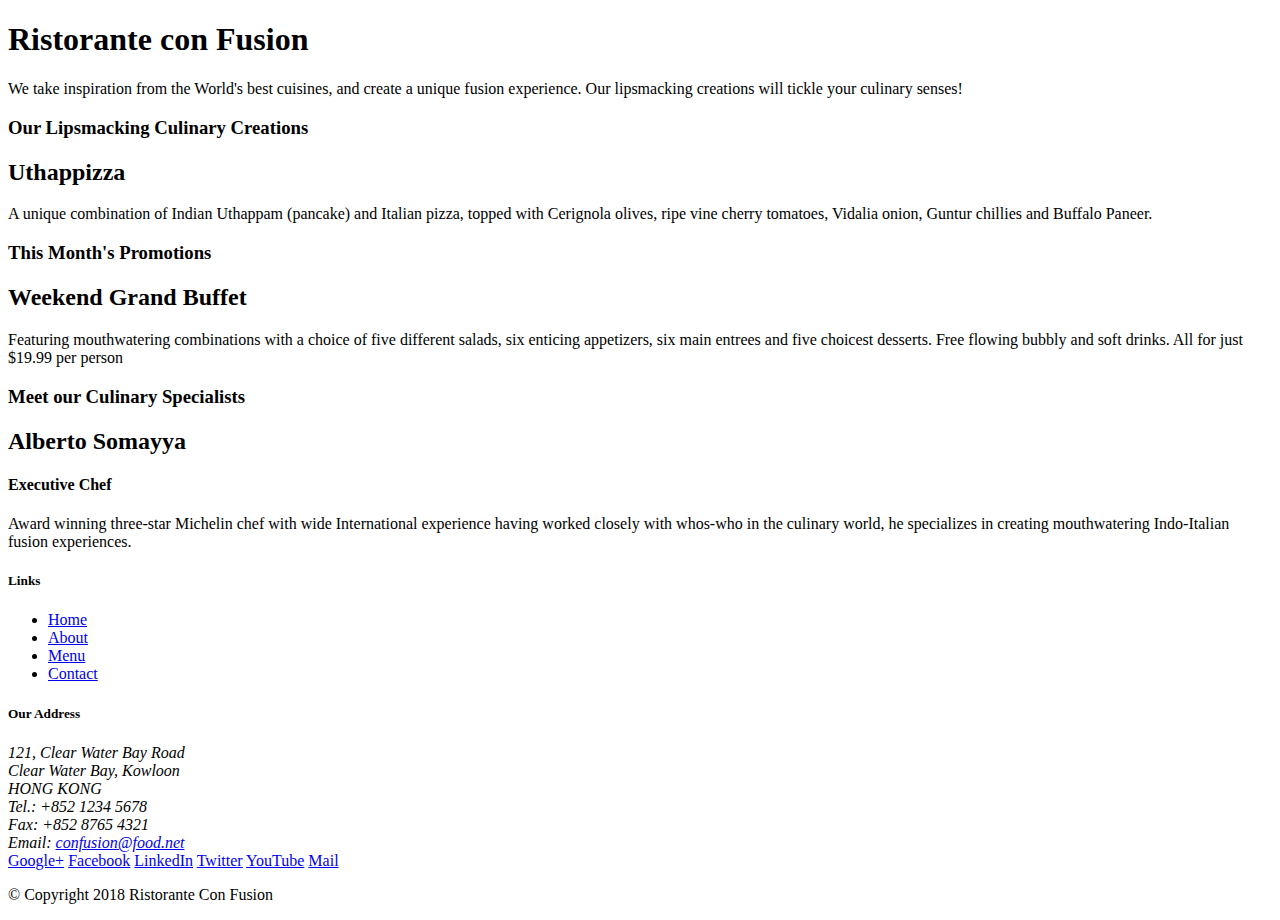
==== index.html @ a8a25de9 "Initial Setup" ====
<!DOCTYPE html>
<html lang="en">

<head>
    <title>Ristorante Con Fusion</title>
</head>

<body>

    <header>
        <div>
            <div>
                <div>
                    <h1>Ristorante con Fusion</h1>
                    <p>We take inspiration from the World's best cuisines, and create a unique fusion experience. Our lipsmacking creations will tickle your culinary senses!</p>
                </div>
                <div>
                </div>
            </div>
        </div>
    </header>

    <div>
        <div>
            <div>
                <h3>Our Lipsmacking Culinary Creations</h3>
            </div>
            <div>
                <h2>Uthappizza</h2>
                <p>A unique combination of Indian Uthappam (pancake) and Italian pizza, topped with Cerignola olives, ripe vine cherry tomatoes, Vidalia onion, Guntur chillies and Buffalo Paneer.</p>
            </div>
        </div>


        <div>
            <div>
                <h3>This Month's Promotions</h3>
            </div>
            <div>
                <h2>Weekend Grand Buffet</h2>
                <p>Featuring mouthwatering combinations with a choice of five different salads, six enticing appetizers, six main entrees and five choicest desserts. Free flowing bubbly and soft drinks. All for just $19.99 per person </p>
            </div>
        </div>

        <div>
            <div>
                <h3>Meet our Culinary Specialists</h3>
            </div>
            <div>
                <h2>Alberto Somayya</h2>
                <h4>Executive Chef</h4>
                <p>Award winning three-star Michelin chef with wide International experience having worked closely with whos-who in the culinary world, he specializes in creating mouthwatering Indo-Italian fusion experiences. </p>
            </div>
        </div>
    </div>

    <footer>
        <div>
            <div>             
                <div>
                    <h5>Links</h5>
                    <ul>
                        <li><a href="#">Home</a></li>
                        <li><a href="#">About</a></li>
                        <li><a href="#">Menu</a></li>
                        <li><a href="#">Contact</a></li>
                    </ul>
                </div>
                <div>
                    <h5>Our Address</h5>
                    <address>
		              121, Clear Water Bay Road<br>
		              Clear Water Bay, Kowloon<br>
		              HONG KONG<br>
		              Tel.: +852 1234 5678<br>
		              Fax: +852 8765 4321<br>
		              Email: <a href="mailto:confusion@food.net">confusion@food.net</a>
		           </address>
                </div>
                <div>
                    <div>
                        <a href="http://google.com/+">Google+</a>
                        <a href="http://www.facebook.com/profile.php?id=">Facebook</a>
                        <a href="http://www.linkedin.com/in/">LinkedIn</a>
                        <a href="http://twitter.com/">Twitter</a>
                        <a href="http://youtube.com/">YouTube</a>
                        <a href="mailto:">Mail</a>
                    </div>
                </div>
           </div>
           <div>             
                <div>
                    <p>© Copyright 2018 Ristorante Con Fusion</p>
                </div>
           </div>
        </div>
    </footer>

</body>

</html>
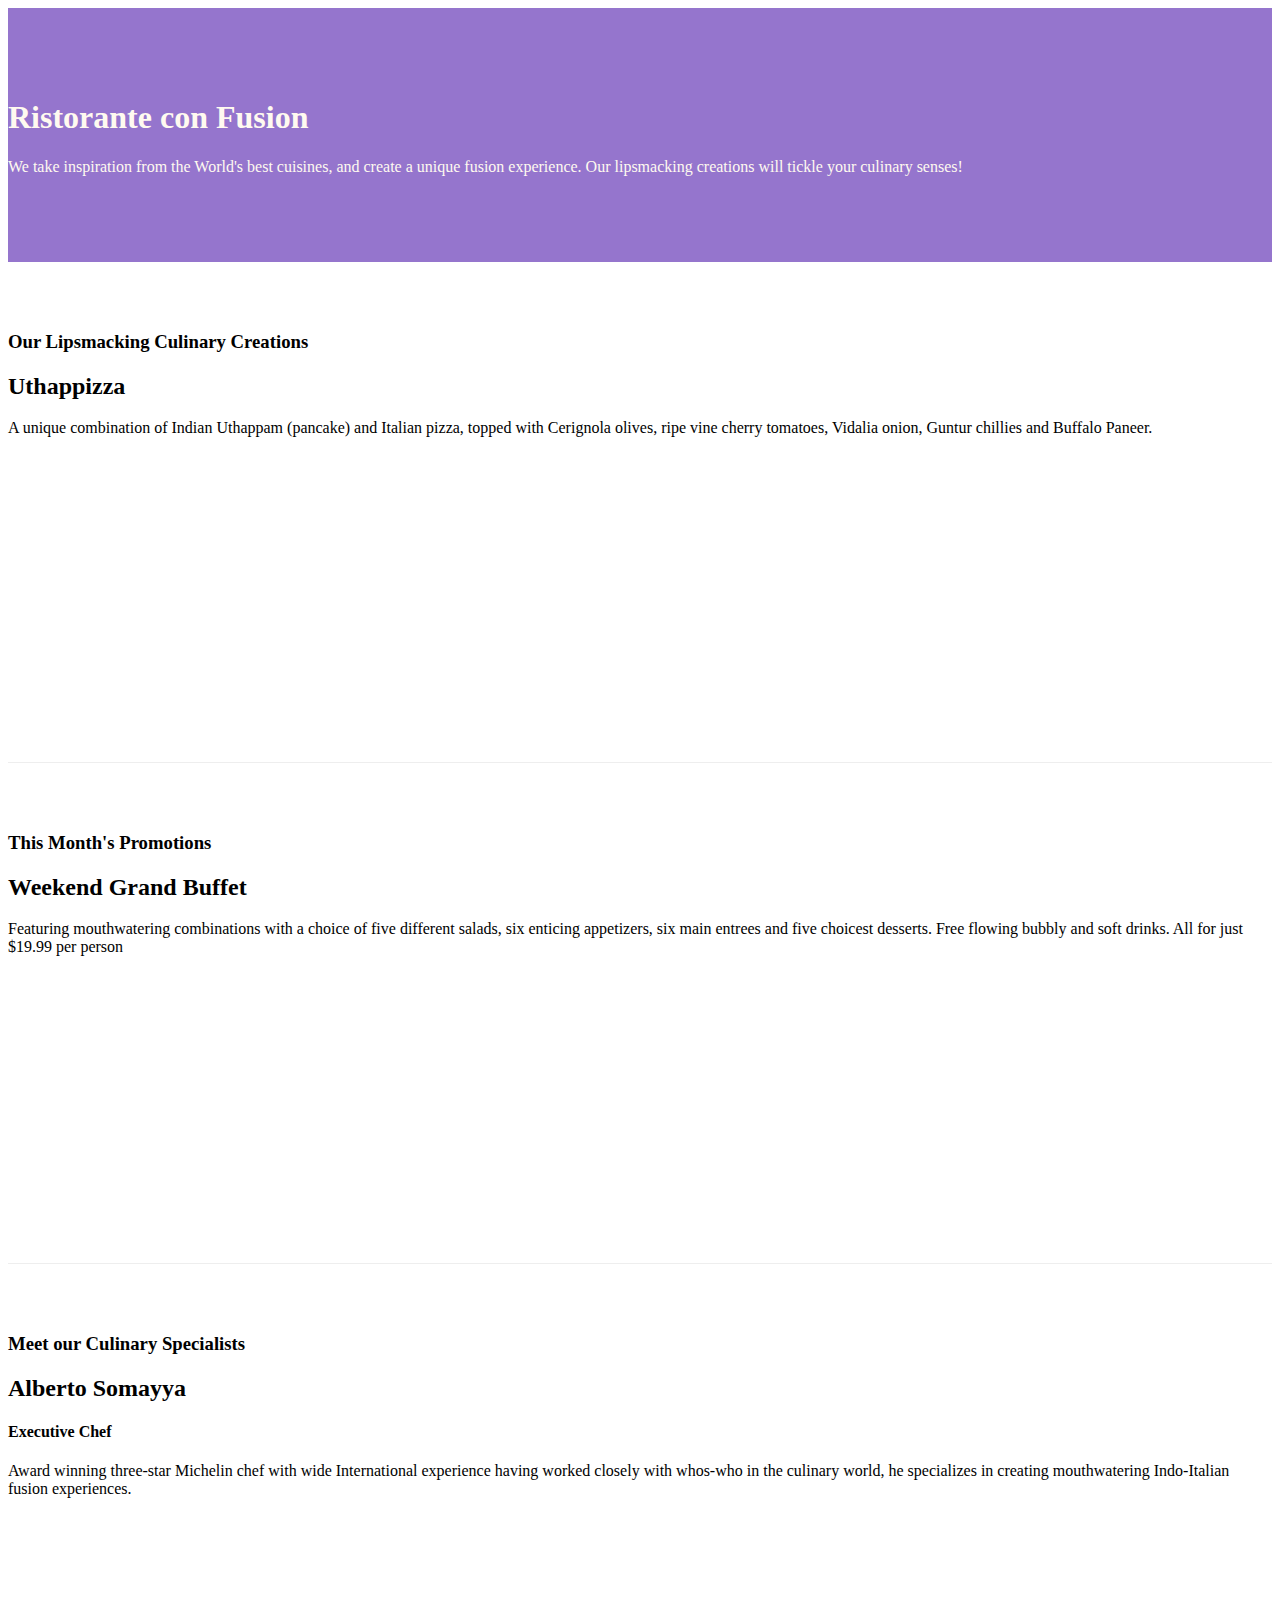
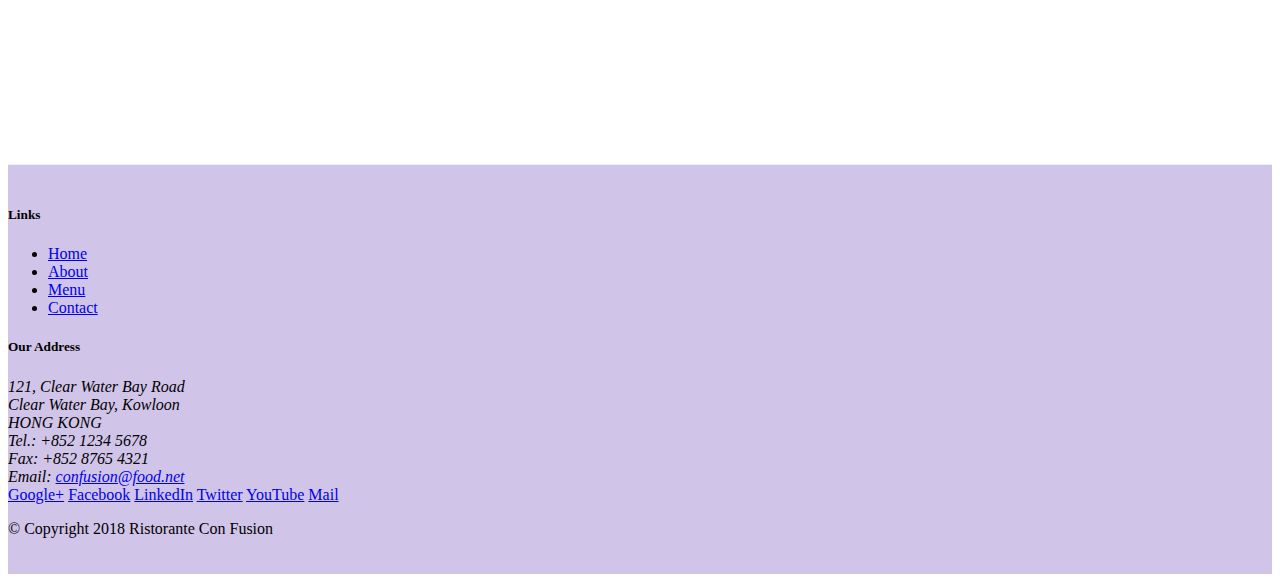
==== commit 033daaa8: "first-commit" ====
--- a/index.html
+++ b/index.html
@@ -2,51 +2,59 @@
 <html lang="en">
 
 <head>
+    <!-- Required meta tags always come first -->
+    <meta charset="utf-8">
+    <meta name="viewport" content="width=device-width, initial-scale=1, shrink-to-fit=no">
+    <meta http-equiv="x-ua-compatible" content="ie=edge">
+
+    <!-- Bootstrap CSS -->
+    <link rel="stylesheet" href="node_modules/bootstrap/dist/css/bootstrap.min.css">
+    <link rel="stylesheet" href="css/style.css">
     <title>Ristorante Con Fusion</title>
 </head>
 
 <body>
 
-    <header>
-        <div>
-            <div>
-                <div>
+    <header class="jumbotron">
+        <div class="container">
+            <div class="row row-header">
+                <div class="col-12 col-sm-6">
                     <h1>Ristorante con Fusion</h1>
                     <p>We take inspiration from the World's best cuisines, and create a unique fusion experience. Our lipsmacking creations will tickle your culinary senses!</p>
                 </div>
-                <div>
+                <div class="col-12 col-sm">
                 </div>
             </div>
         </div>
     </header>
 
-    <div>
-        <div>
-            <div>
+    <div class="container">
+        <div class="row row-content align-item-center">
+            <div class="col-12 col-sm-4 order-sm-last col-md-3">
                 <h3>Our Lipsmacking Culinary Creations</h3>
             </div>
-            <div>
+            <div class="col col-sm order-sm-first col-md">
                 <h2>Uthappizza</h2>
                 <p>A unique combination of Indian Uthappam (pancake) and Italian pizza, topped with Cerignola olives, ripe vine cherry tomatoes, Vidalia onion, Guntur chillies and Buffalo Paneer.</p>
             </div>
         </div>
 
 
-        <div>
-            <div>
+        <div class="row row-content row-content align-item-center">
+            <div class="col-12 col-sm-4 col-md-3">
                 <h3>This Month's Promotions</h3>
             </div>
-            <div>
+            <div class="col col-sm col-md">
                 <h2>Weekend Grand Buffet</h2>
                 <p>Featuring mouthwatering combinations with a choice of five different salads, six enticing appetizers, six main entrees and five choicest desserts. Free flowing bubbly and soft drinks. All for just $19.99 per person </p>
             </div>
         </div>
 
-        <div>
-            <div>
+        <div class="row row-content row-content align-item-center">
+            <div class="col-12 col-sm-4 order-sm-last col-md-3">
                 <h3>Meet our Culinary Specialists</h3>
             </div>
-            <div>
+            <div class="col col-sm order-sm-first col-md">
                 <h2>Alberto Somayya</h2>
                 <h4>Executive Chef</h4>
                 <p>Award winning three-star Michelin chef with wide International experience having worked closely with whos-who in the culinary world, he specializes in creating mouthwatering Indo-Italian fusion experiences. </p>
@@ -54,19 +62,19 @@
         </div>
     </div>
 
-    <footer>
-        <div>
-            <div>             
-                <div>
+    <footer class="footer">
+        <div class="container">
+            <div class="row">             
+                <div class="col-4 offset-1 col-sm-2">
                     <h5>Links</h5>
-                    <ul>
+                    <ul class="list-unstyled">
                         <li><a href="#">Home</a></li>
                         <li><a href="#">About</a></li>
                         <li><a href="#">Menu</a></li>
                         <li><a href="#">Contact</a></li>
                     </ul>
                 </div>
-                <div>
+                <div class="col-7 col-sm-5 ">
                     <h5>Our Address</h5>
                     <address>
 		              121, Clear Water Bay Road<br>
@@ -77,8 +85,8 @@
 		              Email: <a href="mailto:confusion@food.net">confusion@food.net</a>
 		           </address>
                 </div>
-                <div>
-                    <div>
+                <div class="col-12 col-sm-4">
+                    <div class="text-center">
                         <a href="http://google.com/+">Google+</a>
                         <a href="http://www.facebook.com/profile.php?id=">Facebook</a>
                         <a href="http://www.linkedin.com/in/">LinkedIn</a>
@@ -88,13 +96,17 @@
                     </div>
                 </div>
            </div>
-           <div>             
-                <div>
+           <div class="row">             
+                <div class="col-auto">
                     <p>© Copyright 2018 Ristorante Con Fusion</p>
                 </div>
            </div>
         </div>
     </footer>
+    <!-- jQuery first, then Popper.js, then Bootstrap JS. -->
+    <script src="node_modules/jquery/dist/jquery.slim.min.js"></script>
+    <script src="node_modules/popper.js/dist/umd/popper.min.js"></script>
+    <script src="node_modules/bootstrap/dist/js/bootstrap.min.js"></script>
 
 </body>
 
--- a/css/style.css
+++ b/css/style.css
@@ -0,0 +1,26 @@
+.row-header {
+    margin: 0px auto;
+    padding: 0px auto;
+}
+.row-content {
+    margin: 0px auto;
+    padding: 50px 0px 50px 0px;
+    border-bottom: 1px ridge;
+    min-height: 400px;
+}
+.footer{
+    background-color: #D1C4E9;
+    margin: 0px auto;
+    padding: 20px 0px 20px 0px;
+}
+.jumbotron{
+    padding: 70px 0px 70px 0px;
+    margin: 0px auto;
+    background: #9575CD;
+    color: floralwhite;
+}
+.address{
+    font-size: 80%;
+    margin: 0px;
+    color: #0f0f0f;
+}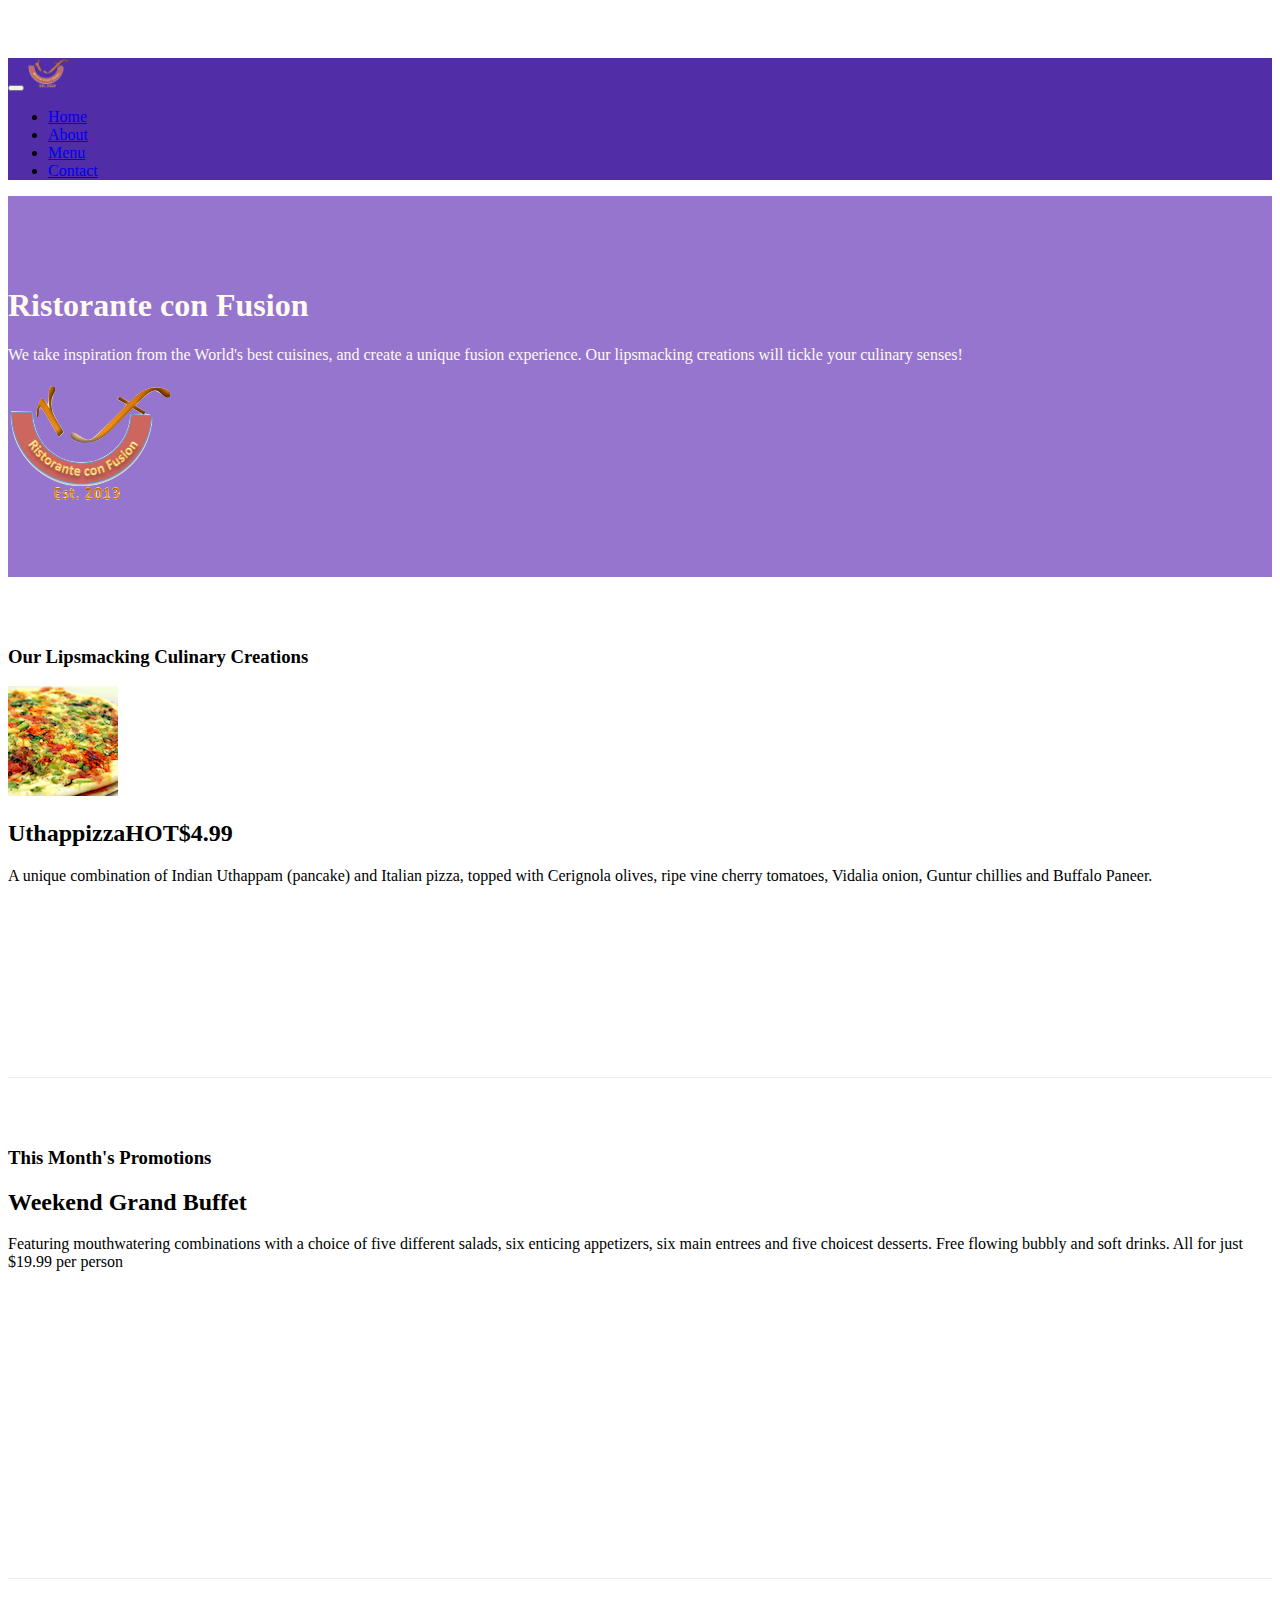
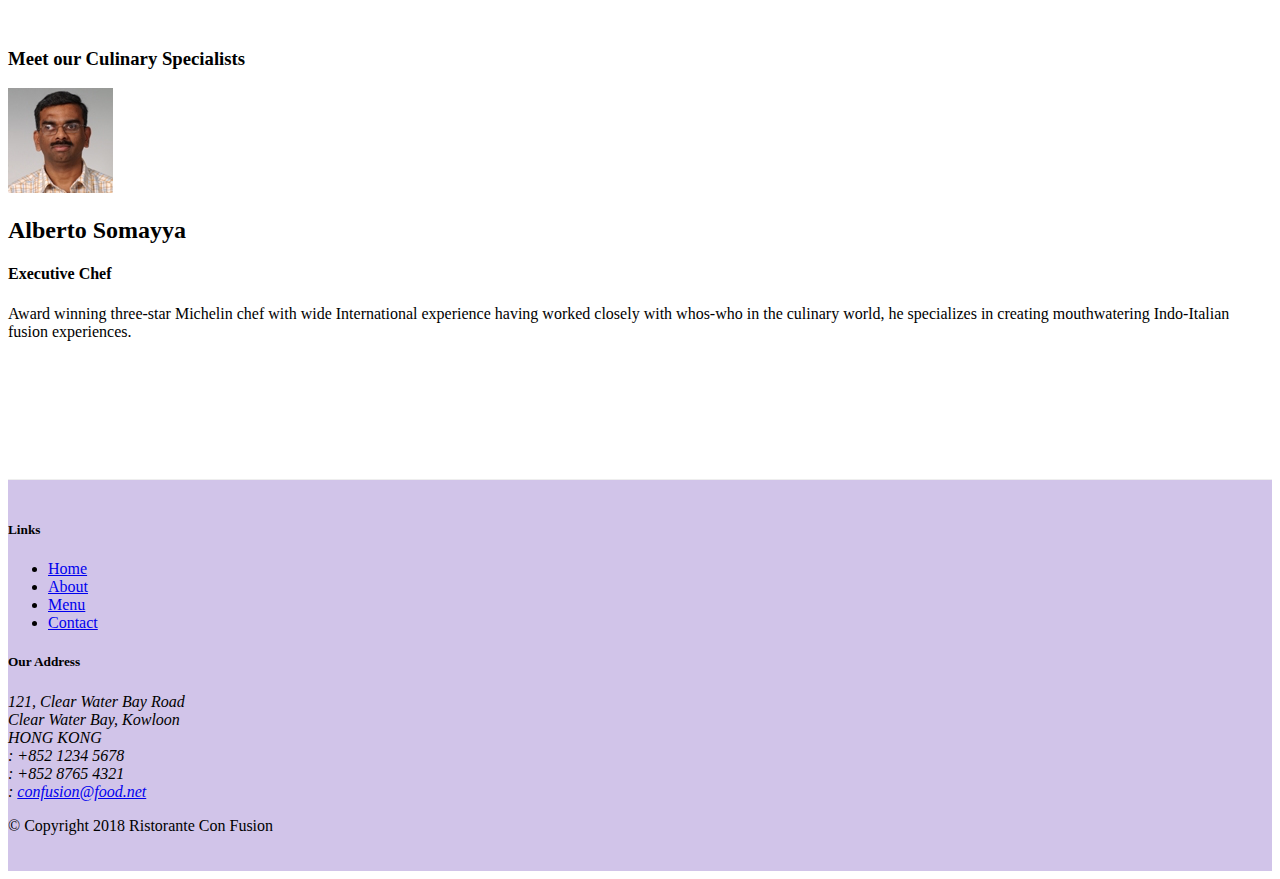
==== commit a3f5141d: "Alerting User" ====
--- a/index.html
+++ b/index.html
@@ -9,20 +9,42 @@
 
     <!-- Bootstrap CSS -->
     <link rel="stylesheet" href="node_modules/bootstrap/dist/css/bootstrap.min.css">
+    <link rel="stylesheet" href="node_modules/font-awesome/css/font-awesome.min.css">
+    <link rel="stylesheet" href="node_modules/bootstrap-social/bootstrap-social.css ">
     <link rel="stylesheet" href="css/style.css">
     <title>Ristorante Con Fusion</title>
 </head>
 
 <body>
+    <nav class="navbar navbar-dark navbar-expand-sm fixed-top">
+        <div class="container">
+            <button class="navbar-toggler" type="button" data-toggle="collapse" data-target="#Navbar">
+                <span class="navbar-toggler-icon"></span>
+            </button>
+            <a class="navbar-brand mr-auto" href="#"><img src="img/logo.png" height="30" width="41"></a>
+            
+            <div class="collapse navbar-collapse" id="Navbar">
+            <ul class="navbar-nav mr-auto">
+                <li class="nav-item active"><a class="nav-link" href="#"><span class="fa fa-home fa-lg"></span>Home</a></li>
+                <li class="nav-item"><a class="nav-link" href="./aboutus.html"><span class="fa fa-info fa-lg"></span>About</a></li>
+                <li class="nav-item"><a class="nav-link" href="#"><span class="fa fa-list fa-lg"></span>Menu</a></li>
+                <li class="nav-item"><a class="nav-link" href="./contactus.html"><span class="fa fa-address-card fa-lg"></span>Contact</a></li>
+            </div>
+            </ul>
+
+        </div>
+    </nav>
 
     <header class="jumbotron">
         <div class="container">
             <div class="row row-header">
                 <div class="col-12 col-sm-6">
                     <h1>Ristorante con Fusion</h1>
-                    <p>We take inspiration from the World's best cuisines, and create a unique fusion experience. Our lipsmacking creations will tickle your culinary senses!</p>
+                    <p>We take inspiration from the World's best cuisines, and create a unique fusion experience. Our
+                        lipsmacking creations will tickle your culinary senses!</p>
                 </div>
-                <div class="col-12 col-sm">
+                <div class="col-12 col-sm align-self-center">
+                    <img src="img/logo.png" class="img-fluid">
                 </div>
             </div>
         </div>
@@ -34,8 +56,18 @@
                 <h3>Our Lipsmacking Culinary Creations</h3>
             </div>
             <div class="col col-sm order-sm-first col-md">
-                <h2>Uthappizza</h2>
-                <p>A unique combination of Indian Uthappam (pancake) and Italian pizza, topped with Cerignola olives, ripe vine cherry tomatoes, Vidalia onion, Guntur chillies and Buffalo Paneer.</p>
+                <div class="media">
+                    <img class="d-flex mr-3 img-thumbnail align-self-center"
+                            src="img/uthappizza.png" alt="Uthappizza">
+                    <div class="media-body">
+                        <h2 class="mt-0">Uthappizza<span class="badge badge-danger">HOT</span><span class="badge badge-pill badge-secondary">$4.99</span></h2>
+                        <p class="d-none d-sm-block">A unique combination of Indian Uthappam (pancake) and
+                            Italian pizza, topped with Cerignola olives, ripe vine
+                            cherry tomatoes, Vidalia onion, Guntur chillies and
+                            Buffalo Paneer.</p>
+                    </div>
+                </div>
+
             </div>
         </div>
 
@@ -46,7 +78,9 @@
             </div>
             <div class="col col-sm col-md">
                 <h2>Weekend Grand Buffet</h2>
-                <p>Featuring mouthwatering combinations with a choice of five different salads, six enticing appetizers, six main entrees and five choicest desserts. Free flowing bubbly and soft drinks. All for just $19.99 per person </p>
+                <p>Featuring mouthwatering combinations with a choice of five different salads, six enticing appetizers,
+                    six main entrees and five choicest desserts. Free flowing bubbly and soft drinks. All for just
+                    $19.99 per person </p>
             </div>
         </div>
 
@@ -55,52 +89,62 @@
                 <h3>Meet our Culinary Specialists</h3>
             </div>
             <div class="col col-sm order-sm-first col-md">
-                <h2>Alberto Somayya</h2>
-                <h4>Executive Chef</h4>
-                <p>Award winning three-star Michelin chef with wide International experience having worked closely with whos-who in the culinary world, he specializes in creating mouthwatering Indo-Italian fusion experiences. </p>
+                <div class="media">
+                    <img class="d-flex mr-3 img-thumbnail align-self-center"
+                            src="img/alberto.png" alt="Alberto Somayya">
+                    <div class="media-body">
+                        <h2 class="mt-0">Alberto Somayya</h2>
+                        <h4>Executive Chef</h4>
+                        <p class="d-none d-sm-block">Award winning three-star Michelin chef with wide
+                            International experience having worked closely with
+                            whos-who in the culinary world, he specializes in
+                            creating mouthwatering Indo-Italian fusion experiences.
+                            </p>
+                    </div>
+                </div>
             </div>
         </div>
     </div>
 
     <footer class="footer">
         <div class="container">
-            <div class="row">             
+            <div class="row">
                 <div class="col-4 offset-1 col-sm-2">
                     <h5>Links</h5>
                     <ul class="list-unstyled">
                         <li><a href="#">Home</a></li>
-                        <li><a href="#">About</a></li>
+                        <li><a href="./aboutus.html">About</a></li>
                         <li><a href="#">Menu</a></li>
-                        <li><a href="#">Contact</a></li>
+                        <li><a href="./contactus.html">Contact</a></li>
                     </ul>
                 </div>
                 <div class="col-7 col-sm-5 ">
                     <h5>Our Address</h5>
                     <address>
-		              121, Clear Water Bay Road<br>
-		              Clear Water Bay, Kowloon<br>
-		              HONG KONG<br>
-		              Tel.: +852 1234 5678<br>
-		              Fax: +852 8765 4321<br>
-		              Email: <a href="mailto:confusion@food.net">confusion@food.net</a>
-		           </address>
+                        121, Clear Water Bay Road<br>
+                        Clear Water Bay, Kowloon<br>
+                        HONG KONG<br>
+                       <i class="fa fa-phone fa-lg"></i>: +852 1234 5678<br>
+                       <i class="fa fa-fax fa-lg"></i>: +852 8765 4321<br>
+                       <i class="fa fa-envelope fa-lg"></i>: <a href="mailto:confusion@food.net">confusion@food.net</a>
+                    </address>
                 </div>
                 <div class="col-12 col-sm-4">
                     <div class="text-center">
-                        <a href="http://google.com/+">Google+</a>
-                        <a href="http://www.facebook.com/profile.php?id=">Facebook</a>
-                        <a href="http://www.linkedin.com/in/">LinkedIn</a>
-                        <a href="http://twitter.com/">Twitter</a>
-                        <a href="http://youtube.com/">YouTube</a>
-                        <a href="mailto:">Mail</a>
+                        <a class="btn btn-social-icon btn-google" href="http://google.com/+"><i class="fa fa-google-plus fa-lg"></i></a>
+                        <a class="btn btn-social-icon btn-facebook" href="http://www.facebook.com/profile.php?id="><i class="fa fa-facebook fa-lg"></i></a>
+                        <a class="btn btn-social-icon btn-linkedin" href="http://www.linkedin.com/in/"><i class="fa fa-linkedin fa-lg"></i></a>
+                        <a class="btn btn-social-icon btn-twitter" href="http://twitter.com/"><i class="fa fa-twitter fa-lg"></i></a>
+                        <a class="btn btn-social-icon btn-youtube" href="http://youtube.com/"><i class="fa fa-youtube fa-lg"></i></a>
+                        <a  href="mailto:"><i class="fa fa-envelope-o fa-lg"></i></a>
                     </div>
                 </div>
-           </div>
-           <div class="row">             
+            </div>
+            <div class="row">
                 <div class="col-auto">
                     <p>© Copyright 2018 Ristorante Con Fusion</p>
                 </div>
-           </div>
+            </div>
         </div>
     </footer>
     <!-- jQuery first, then Popper.js, then Bootstrap JS. -->
--- a/css/style.css
+++ b/css/style.css
@@ -23,4 +23,12 @@
     font-size: 80%;
     margin: 0px;
     color: #0f0f0f;
+}
+body{
+    padding:50px 0px 0px 0px;
+    z-index:0;
+}
+
+.navbar-dark {
+     background-color: #512DA8;
 }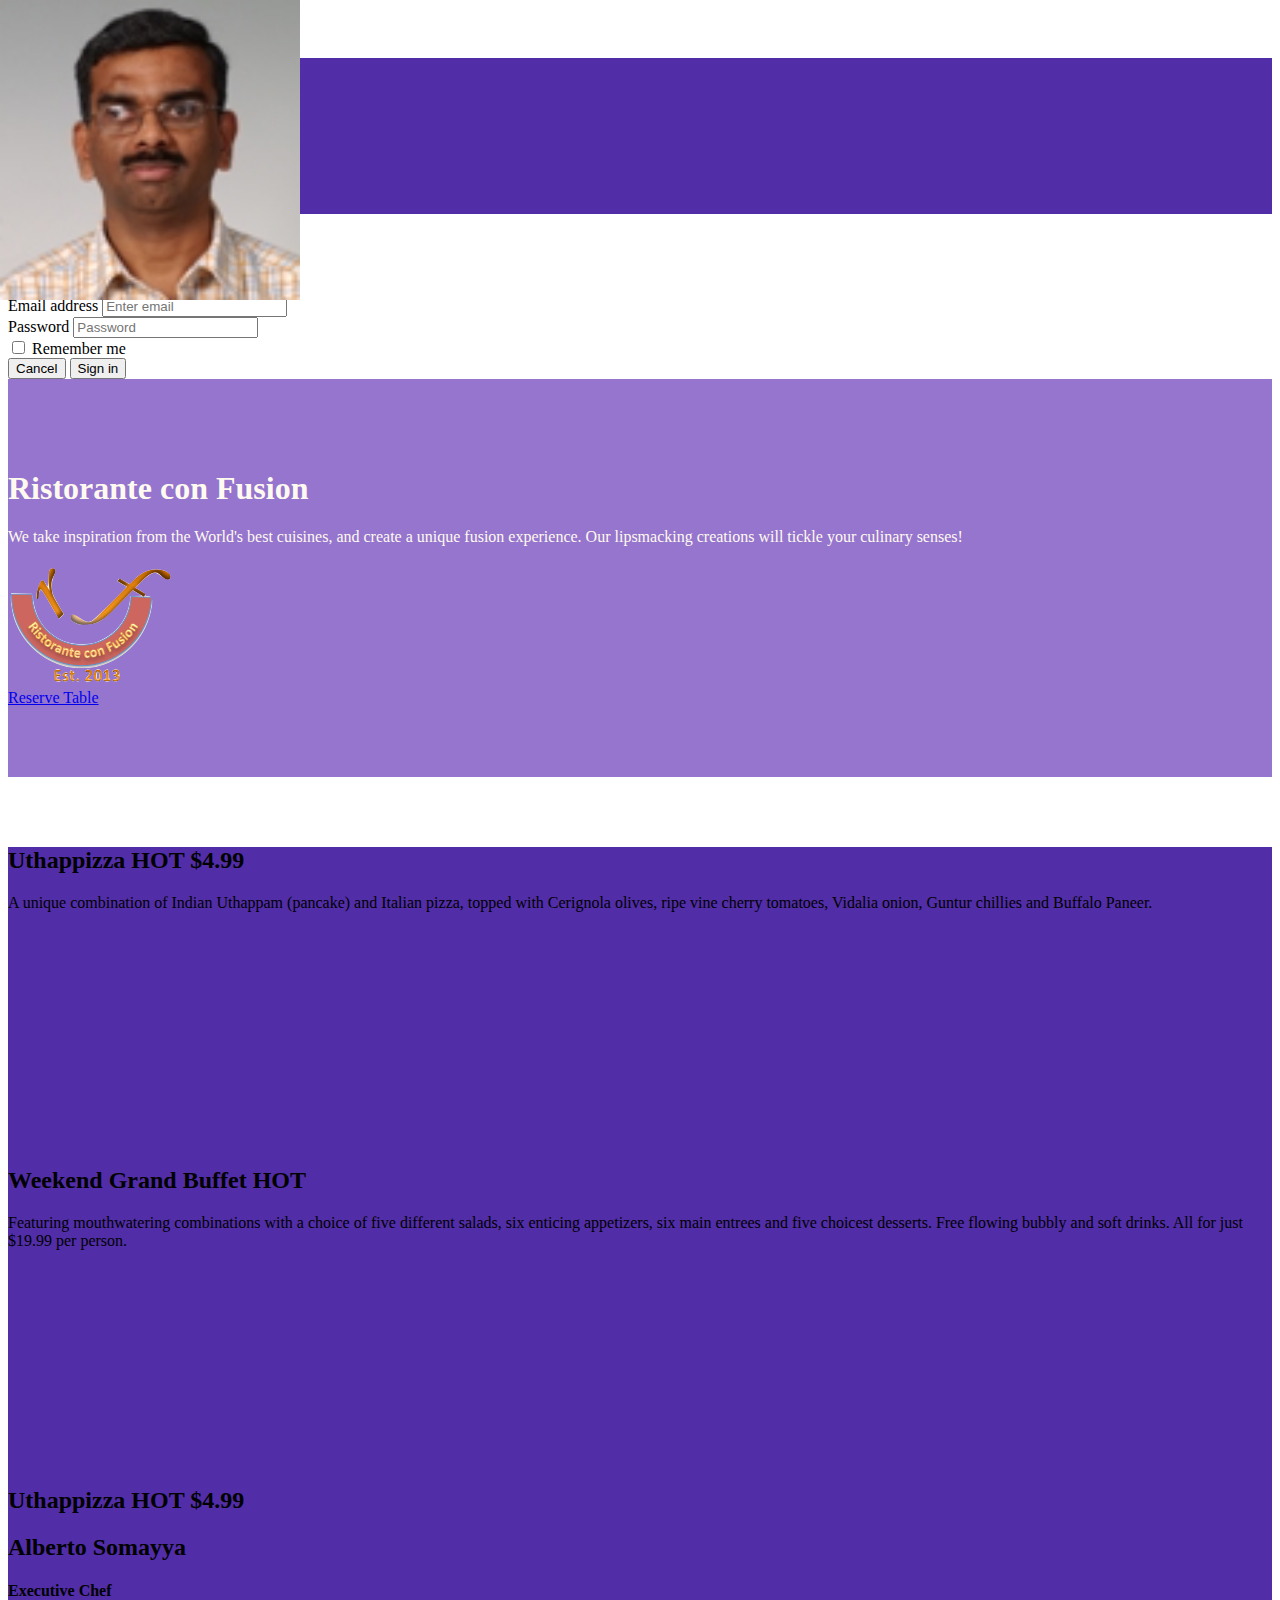
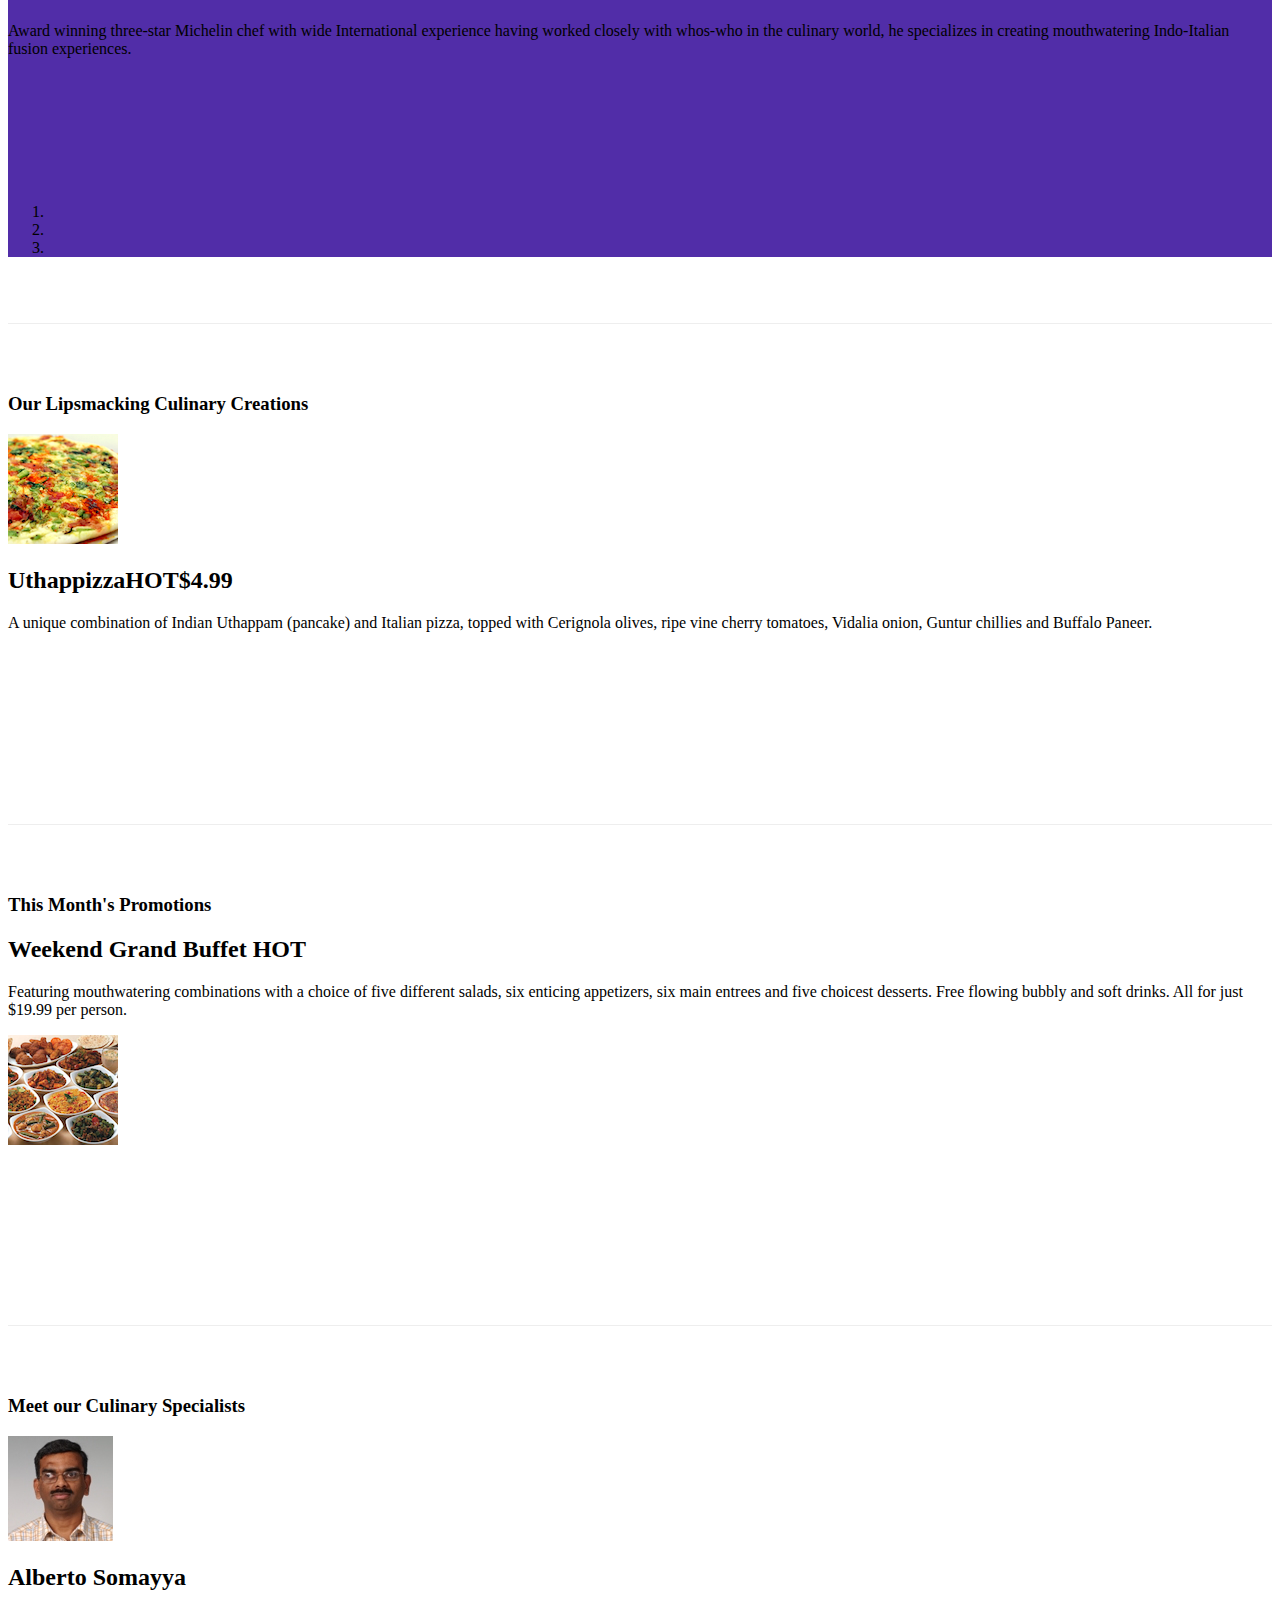
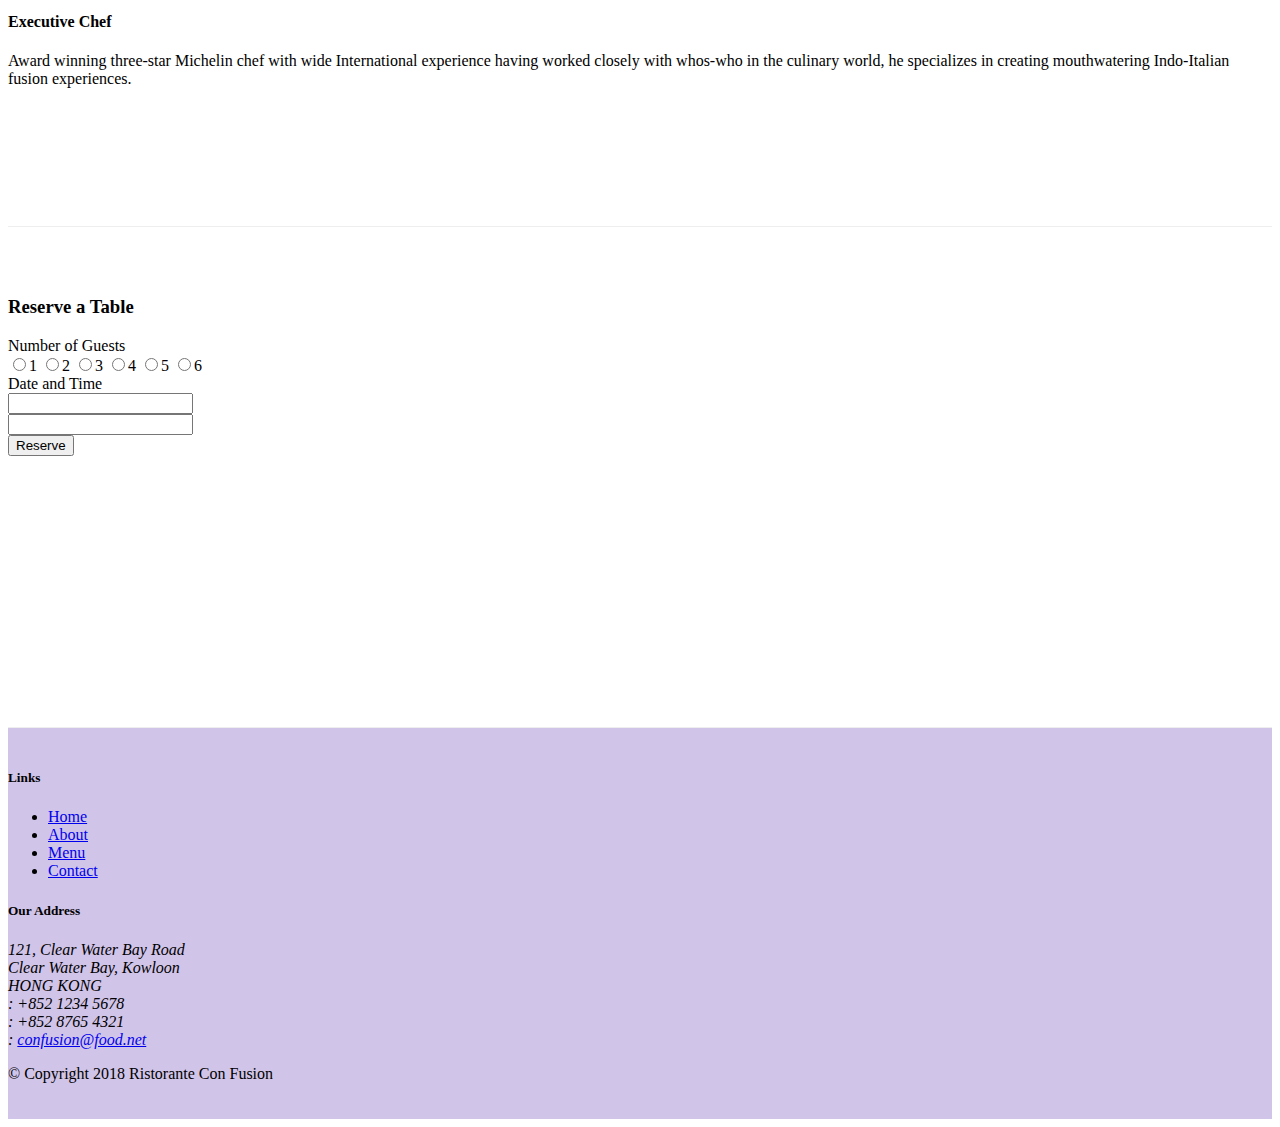
==== commit acd55f5f: "carousel" ====
--- a/index.html
+++ b/index.html
@@ -22,18 +22,65 @@
                 <span class="navbar-toggler-icon"></span>
             </button>
             <a class="navbar-brand mr-auto" href="#"><img src="img/logo.png" height="30" width="41"></a>
-            
+
             <div class="collapse navbar-collapse" id="Navbar">
-            <ul class="navbar-nav mr-auto">
-                <li class="nav-item active"><a class="nav-link" href="#"><span class="fa fa-home fa-lg"></span>Home</a></li>
-                <li class="nav-item"><a class="nav-link" href="./aboutus.html"><span class="fa fa-info fa-lg"></span>About</a></li>
-                <li class="nav-item"><a class="nav-link" href="#"><span class="fa fa-list fa-lg"></span>Menu</a></li>
-                <li class="nav-item"><a class="nav-link" href="./contactus.html"><span class="fa fa-address-card fa-lg"></span>Contact</a></li>
+                <ul class="navbar-nav mr-auto">
+                    <li class="nav-item active"><a class="nav-link" href="#"><span
+                                class="fa fa-home fa-lg"></span>Home</a></li>
+                    <li class="nav-item"><a class="nav-link" href="./aboutus.html"><span
+                                class="fa fa-info fa-lg"></span>About</a></li>
+                    <li class="nav-item"><a class="nav-link" href="#"><span class="fa fa-list fa-lg"></span>Menu</a>
+                    </li>
+                    <li class="nav-item"><a class="nav-link" href="./contactus.html"><span
+                                class="fa fa-address-card fa-lg"></span>Contact</a></li>
             </div>
             </ul>
+            <span class="navbar-text">
+                <a data-toggle="modal" data-target="#loginModal">
+                    <span class="fa fa-sign-in"></span> Login</a>
+            </span>
 
         </div>
     </nav>
+    <div id="loginModal" class="modal fade" role="dialog">
+        <div class="modal-dialog modal-lg" role="content">
+            <!-- Modal content-->
+            <div class="modal-content">
+                <div class="modal-header">
+                    <h4 class="modal-title">Login </h4>
+                    <button type="button" class="close" data-dismiss="modal">&times;</button>
+                </div>
+                <div class="modal-body">
+                    <form>
+                        <div class="form-row">
+                            <div class="form-group col-sm-4">
+                                <label class="sr-only" for="exampleInputEmail3">Email address</label>
+                                <input type="email" class="form-control form-control-sm mr-1" id="exampleInputEmail3"
+                                    placeholder="Enter email">
+                            </div>
+                            <div class="form-group col-sm-4">
+                                <label class="sr-only" for="exampleInputPassword3">Password</label>
+                                <input type="password" class="form-control form-control-sm mr-1"
+                                    id="exampleInputPassword3" placeholder="Password">
+                            </div>
+                            <div class="col-sm-auto">
+                                <div class="form-check">
+                                    <input class="form-check-input" type="checkbox">
+                                    <label class="form-check-label"> Remember me
+                                    </label>
+                                </div>
+                            </div>
+                        </div>
+                        <div class="form-row">
+                            <button type="button" class="btn btn-secondary btn-sm ml-auto"
+                                data-dismiss="modal">Cancel</button>
+                            <button type="submit" class="btn btn-primary btn-sm ml-1">Sign in</button>
+                        </div>
+                    </form>
+                </div>
+            </div>
+        </div>
+    </div>
 
     <header class="jumbotron">
         <div class="container">
@@ -46,21 +93,82 @@
                 <div class="col-12 col-sm align-self-center">
                     <img src="img/logo.png" class="img-fluid">
                 </div>
+                <div class="col-12 col-sm align-self-center">
+                    <a role="button" class="btn btn-block nav-link btn-warning" data-toggle="tooltip" data-html="true"
+                        title="Or Call us at  <br><strong>+852 12345678</strong>" data-placement="bottom"
+                        href="#reserveform">Reserve Table</a>
+                </div>
             </div>
         </div>
     </header>
 
     <div class="container">
+        <div class="row row-content">
+            <div class="col">
+                <div id="mycarousel" class="carousel slide" data-ride="carousel">
+                    <div class="carousel-inner" role="listbox">
+                        <div class="carousel-item active">
+                            <img class="d-block img-fluid" src="img/uthappizza.png" alt="Uthappizza">
+                            <div class="carousel-caption d-none d-md-block">
+                                <h2>Uthappizza <span class="badge badge-danger">HOT</span> <span
+                                        class="badge badge-pill badge-default">$4.99</span></h2>
+                                <p class="d-none d-sm-block">A unique combination of Indian Uthappam (pancake) and
+                                    Italian pizza, topped with Cerignola olives, ripe vine
+                                    cherry tomatoes, Vidalia onion, Guntur chillies and
+                                    Buffalo Paneer.</p>
+                            </div>
+                        </div>
+                        <div class="carousel-item">
+                            <img class="d-block img-fluid" src="img/buffet.png" alt="Buffet">
+                            <div class="carousel-caption d-none d-md-block">
+                                <h2>Weekend Grand Buffet <span class="badge badge-danger">HOT</span></h2>
+                                <p class="hidden-xs-down">Featuring mouthwatering combinations with a choice of five
+                                    different
+                                    salads, six enticing appetizers, six main entrees and five choicest desserts. Free
+                                    flowing
+                                    bubbly and soft drinks. All for just $19.99 per person.</p>
+                            </div>
+                        </div>
+                        <div class="carousel-item">
+                            <img class="d-block img-fluid" src="img/alberto.png" alt="Alberto Somayya">
+                            <div class="carousel-caption d-none d-md-block">
+                                <h2>Uthappizza <span class="badge badge-danger">HOT</span> <span
+                                        class="badge badge-pill badge-default">$4.99</span></h2>
+                                <h2>Alberto Somayya</h2>
+                                <h4>Executive Chef</h4>
+                                <p class="d-none d-sm-block">Award winning three-star Michelin chef with wide
+                                    International experience having worked closely with
+                                    whos-who in the culinary world, he specializes in
+                                    creating mouthwatering Indo-Italian fusion experiences.
+                                </p>
+                            </div>
+                        </div>
+                    </div>
+                    <ol class="carousel-indicators">
+                        <li data-target="#mycarousel" data-slide-to="0" class="active"></li>
+                        <li data-target="#mycarousel" data-slide-to="1"></li>
+                        <li data-target="#mycarousel" data-slide-to="2"></li>
+                    </ol>
+                    <a class="carousel-control-prev" href="#mycarousel" role="button" data-slide="prev">
+                        <span class="carousel-control-prev-icon"></span>
+                    </a>
+                    <a class="carousel-control-next" href="#mycarousel" role="button" data-slide="next">
+                        <span class="carousel-control-next-icon"></span>
+                    </a>
+                </div>
+
+            </div>
+        </div>
         <div class="row row-content align-item-center">
             <div class="col-12 col-sm-4 order-sm-last col-md-3">
                 <h3>Our Lipsmacking Culinary Creations</h3>
             </div>
             <div class="col col-sm order-sm-first col-md">
                 <div class="media">
-                    <img class="d-flex mr-3 img-thumbnail align-self-center"
-                            src="img/uthappizza.png" alt="Uthappizza">
+                    <img class="d-flex mr-3 img-thumbnail align-self-center" src="img/uthappizza.png" alt="Uthappizza">
                     <div class="media-body">
-                        <h2 class="mt-0">Uthappizza<span class="badge badge-danger">HOT</span><span class="badge badge-pill badge-secondary">$4.99</span></h2>
+                        <h2 class="mt-0">Uthappizza<span class="badge badge-danger">HOT</span><span
+                                class="badge badge-pill badge-secondary">$4.99</span></h2>
                         <p class="d-none d-sm-block">A unique combination of Indian Uthappam (pancake) and
                             Italian pizza, topped with Cerignola olives, ripe vine
                             cherry tomatoes, Vidalia onion, Guntur chillies and
@@ -76,11 +184,17 @@
             <div class="col-12 col-sm-4 col-md-3">
                 <h3>This Month's Promotions</h3>
             </div>
-            <div class="col col-sm col-md">
-                <h2>Weekend Grand Buffet</h2>
-                <p>Featuring mouthwatering combinations with a choice of five different salads, six enticing appetizers,
-                    six main entrees and five choicest desserts. Free flowing bubbly and soft drinks. All for just
-                    $19.99 per person </p>
+            <div class="col-sm col-md">
+                <div class="media">
+                    <div class="media-body flex-first">
+                        <h2 class="mt-0">Weekend Grand Buffet <span class="badge badge-danger">HOT</span></h2>
+                        <p class="hidden-xs-down">Featuring mouthwatering combinations with a choice of five different
+                            salads, six enticing appetizers, six main entrees and five choicest desserts. Free flowing
+                            bubbly and soft drinks. All for just $19.99 per person.</p>
+                    </div>
+                    <img class="d-flex mr-3 img-thumbnail align-self-center flex-last" src="img/buffet.png"
+                        alt="Buffet">
+                </div>
             </div>
         </div>
 
@@ -90,8 +204,8 @@
             </div>
             <div class="col col-sm order-sm-first col-md">
                 <div class="media">
-                    <img class="d-flex mr-3 img-thumbnail align-self-center"
-                            src="img/alberto.png" alt="Alberto Somayya">
+                    <img class="d-flex mr-3 img-thumbnail align-self-center" src="img/alberto.png"
+                        alt="Alberto Somayya">
                     <div class="media-body">
                         <h2 class="mt-0">Alberto Somayya</h2>
                         <h4>Executive Chef</h4>
@@ -99,12 +213,74 @@
                             International experience having worked closely with
                             whos-who in the culinary world, he specializes in
                             creating mouthwatering Indo-Italian fusion experiences.
-                            </p>
-                    </div>
-                </div>
-            </div>
-        </div>
+                        </p>
+                    </div>
+                </div>
+            </div>
+        </div>
+        <div class="row row-content justify-content-center">
+            <div class="col col-sm-8 align-self-center">
+                <div class="card">
+                    <h3 class="card-header bg-warning text-white">Reserve a Table</h3>
+                    <div class="card-block">
+                        <form id="reservetable">
+                            <div class="form-group row align-items-center">
+                                <label class="col-12 col-sm-2 col-form-label"> Number of Guests</label>
+                                <div class="form-check form-check-inline col-12 col-sm">
+                                    <label class="form-check-label">
+                                        <input type="radio" class="form-check-input" id="numberofguest1"
+                                            name="numberofguest" value="1">1
+                                    </label>
+                                    <label class="form-check-label">
+                                        <input type="radio" class="form-check-input" id="numberofguest2"
+                                            name="numberofguest" value="2">2
+                                    </label>
+                                    <label class="form-check-label">
+                                        <input type="radio" class="form-check-input" id="numberofguest3"
+                                            name="numberofguest" value="2">3
+                                    </label>
+                                    <label class="form-check-label">
+                                        <input type="radio" class="form-check-input" id="numberofguest4"
+                                            name="numberofguest" value="2">4
+                                    </label>
+                                    <label class="form-check-label">
+                                        <input type="radio" class="form-check-input" id="numberofguest5"
+                                            name="numberofguest" value="2">5
+                                    </label>
+                                    <label class="form-check-label">
+                                        <input type="radio" class="form-check-input" id="numberofguest6"
+                                            name="numberofguest" value="2">6
+                                    </label>
+                                </div>
+                            </div>
+                            <div class="form-group row align-items-center">
+                                <label class="col-12 col-sm-2 col-form-label">Date and Time</label>
+                                <div class="col-12 col-sm-5">
+                                    <div class="input-group">
+                                        <i class="input-group-addon fa fa-calendar" aria-hidden="true"></i>
+                                        <input type="text" class="form-control" id="date" name="date">
+                                    </div>
+                                </div>
+                                <div class="col-12 col-sm-5">
+                                    <div class="input-group">
+                                        <i class="input-group-addon fa fa-clock-o" aria-hidden="true"></i>
+                                        <input type="text" class="form-control" id="time" name="time">
+                                    </div>
+                                </div>
+                            </div>
+                            <div class="form-group row">
+                                <div class="offset-sm-2 col-md-10">
+                                    <button type="submit" class="btn btn-primary">Reserve</button>
+                                </div>
+                            </div>
+                        </form>
+                    </div>
+                </div>
+            </div>
+        </div>
+
     </div>
+
 
     <footer class="footer">
         <div class="container">
@@ -124,19 +300,24 @@
                         121, Clear Water Bay Road<br>
                         Clear Water Bay, Kowloon<br>
                         HONG KONG<br>
-                       <i class="fa fa-phone fa-lg"></i>: +852 1234 5678<br>
-                       <i class="fa fa-fax fa-lg"></i>: +852 8765 4321<br>
-                       <i class="fa fa-envelope fa-lg"></i>: <a href="mailto:confusion@food.net">confusion@food.net</a>
+                        <i class="fa fa-phone fa-lg"></i>: +852 1234 5678<br>
+                        <i class="fa fa-fax fa-lg"></i>: +852 8765 4321<br>
+                        <i class="fa fa-envelope fa-lg"></i>: <a href="mailto:confusion@food.net">confusion@food.net</a>
                     </address>
                 </div>
                 <div class="col-12 col-sm-4">
                     <div class="text-center">
-                        <a class="btn btn-social-icon btn-google" href="http://google.com/+"><i class="fa fa-google-plus fa-lg"></i></a>
-                        <a class="btn btn-social-icon btn-facebook" href="http://www.facebook.com/profile.php?id="><i class="fa fa-facebook fa-lg"></i></a>
-                        <a class="btn btn-social-icon btn-linkedin" href="http://www.linkedin.com/in/"><i class="fa fa-linkedin fa-lg"></i></a>
-                        <a class="btn btn-social-icon btn-twitter" href="http://twitter.com/"><i class="fa fa-twitter fa-lg"></i></a>
-                        <a class="btn btn-social-icon btn-youtube" href="http://youtube.com/"><i class="fa fa-youtube fa-lg"></i></a>
-                        <a  href="mailto:"><i class="fa fa-envelope-o fa-lg"></i></a>
+                        <a class="btn btn-social-icon btn-google" href="http://google.com/+"><i
+                                class="fa fa-google-plus fa-lg"></i></a>
+                        <a class="btn btn-social-icon btn-facebook" href="http://www.facebook.com/profile.php?id="><i
+                                class="fa fa-facebook fa-lg"></i></a>
+                        <a class="btn btn-social-icon btn-linkedin" href="http://www.linkedin.com/in/"><i
+                                class="fa fa-linkedin fa-lg"></i></a>
+                        <a class="btn btn-social-icon btn-twitter" href="http://twitter.com/"><i
+                                class="fa fa-twitter fa-lg"></i></a>
+                        <a class="btn btn-social-icon btn-youtube" href="http://youtube.com/"><i
+                                class="fa fa-youtube fa-lg"></i></a>
+                        <a href="mailto:"><i class="fa fa-envelope-o fa-lg"></i></a>
                     </div>
                 </div>
             </div>
@@ -151,6 +332,11 @@
     <script src="node_modules/jquery/dist/jquery.slim.min.js"></script>
     <script src="node_modules/popper.js/dist/umd/popper.min.js"></script>
     <script src="node_modules/bootstrap/dist/js/bootstrap.min.js"></script>
+    <script>
+        $(document).ready(function () {
+            $('[data-toggle="tooltip"]').tooltip();
+        });
+    </script>
 
 </body>
 
--- a/css/style.css
+++ b/css/style.css
@@ -31,4 +31,26 @@
 
 .navbar-dark {
      background-color: #512DA8;
+}
+
+.tab-content {
+    border-left: 1px solid #ddd;
+    border-right: 1px solid #ddd;
+    border-bottom: 1px solid #ddd;
+    padding: 10px;
+}
+
+.carousel {
+    background:#512DA8;
+}
+
+.carousel-item {
+  height: 300px;
+}
+
+.carousel-item img {
+    position: absolute;
+    top: 0;
+    left: 0;
+    min-height: 300px;
 }